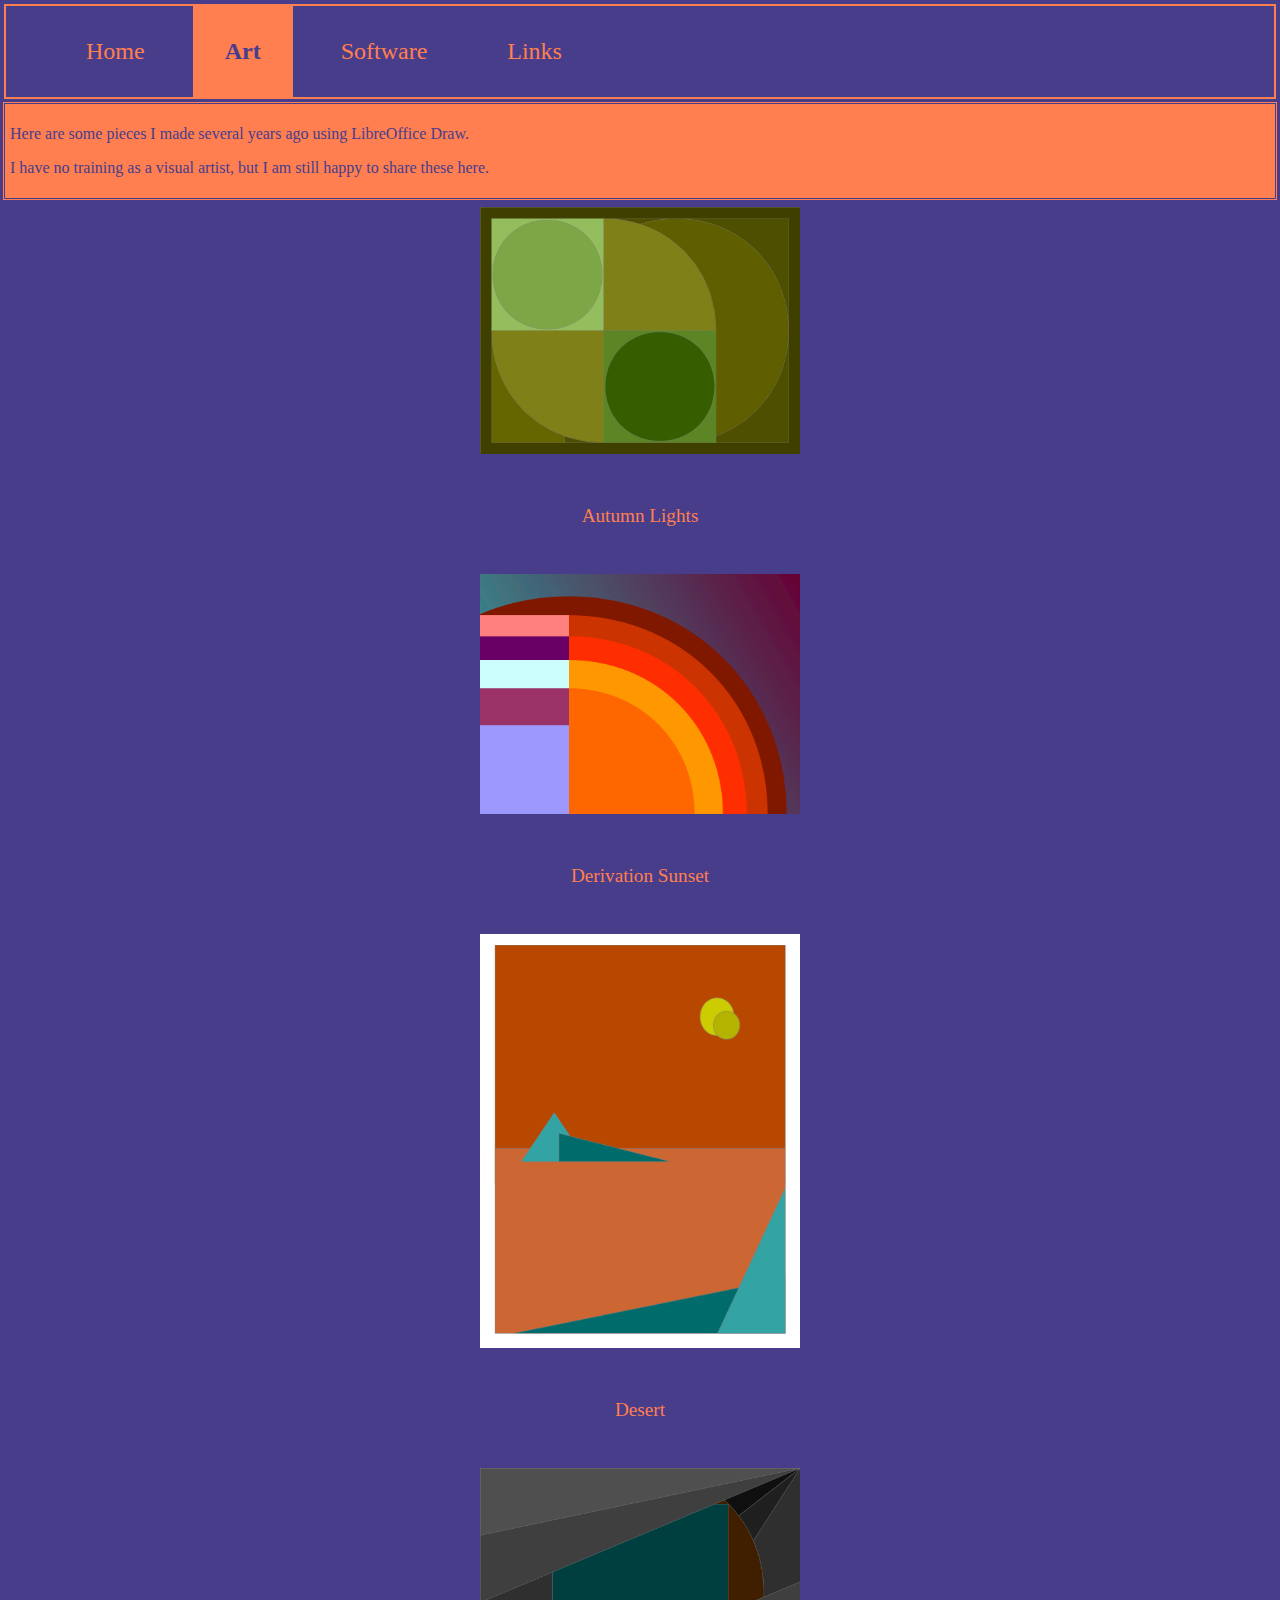
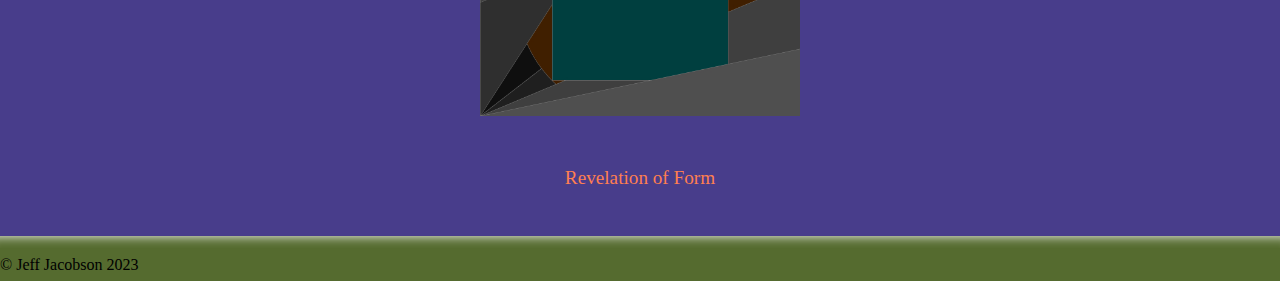
==== page2.html @ 09f3b746 "first commit" ====
<!DOCTYPE html>
<html lang="en">
<head>
    <meta charset="UTF-8">
    <meta http-equiv="X-UA-Compatible" content="IE=edge">
    <meta name="viewport" content="width=device-width, initial-scale=1.0">
    <title>jwjacobson art</title>
    <link rel="stylesheet" href="./css/styles2.css">
</head>
<body>
    <nav>
        <ul>
            <li><a href="./index.html">Home</a></li>
            <li><a class="active" href="./page2.html">Art</a></li>
            <li><a href="./page3.html">Software</a></li>
            <li><a href="./page4.html">Links</a></li>
        </ul>
    </nav>
    <div class="standard-text">
        <p>Here are some pieces I made several years ago using LibreOffice Draw.</p>
        <p>I have no training as a visual artist, but I am still happy to share these here.</p>
    </div>
    <div class="gallery">
        <a target="_blank" href="./images/autumnlights.jpg">
          <img src="./images/autumnlights.jpg" alt="An abstract image consisting of circles and rectangles in brownish greens and yellows." width="50%" height="50%">
        </a>
        <div class="desc">Autumn Lights</div>
      </div>
      
      <div class="gallery">
        <a target="_blank" href="./images/derivationsunset.gif">
          <img src="./images/derivationsunset.gif" alt="A massive sun behind some rectangles, maybe an apartment tower?" width="50%" height="50%">
        </a>
        <div class="desc">Derivation Sunset</div>
      </div>
      
      <div class="gallery">
        <a target="_blank" href="./images/desert.jpg">
          <img src="./images/desert.jpg" alt="A desert landscape, with ruins" width="50%" height="50%">
        </a>
        <div class="desc">Desert</div>
      </div>
      
      <div class="gallery">
        <a target="_blank" href="./images/revelationofform.jpg">
          <img src="./images/revelationofform.jpg" alt="A square with a circle behind it, emerging from irising gray triangles" width="50%" height="50%">
        </a>
        <div class="desc">Revelation of Form</div>
      </div>
    <footer>
        <hr>
        <div>
            &copy Jeff Jacobson 2023
        </div>
    </footer>


</body>
</html>
---- css/styles2.css ----
body, html{
    height: 100%;
    margin: 0px;
}

body{
    background-color:darkslateblue;
}


nav ul{
    list-style-type: none;
    margin: 4px;
    overflow: hidden;
    border: 2px solid coral;
    background-color:darkslateblue;
    font-size: 24px;
}

nav li{
    float: left;
    display: inline;
    margin: 0 8px
}

nav li a{
    display: block;
    color:coral;
    text-align: center;
    padding: 32px 32px;
    text-decoration: none;
}

nav li a:hover:not(.active) {
    /* color:darkslateblue; */
    /* background-color: coral; */
    border-left: 0.25px solid aquamarine;
    border-right: 0.25px solid aquamarine;
  }

 .active {
    background-color:coral;
    color:darkslateblue;
    font-weight: bold;
 }





 div.gallery {
    margin: auto;
    width: 25%;
  }
  
  div.gallery:hover {
    border: 1px solid coral;
  }
  
  div.gallery img {
    width: 100%;
    height: auto;
      }
  
  div.desc {
    padding: 15px;
    text-align: center;
    color:coral;
    font-size: larger;
    margin-top: 10%;
    margin-bottom: 10%;
  }

.standard-text {
    padding: 5px;
    margin-left: 4px;
    margin-right: 4px;
    margin-bottom: 8px;
    font-family: 'Times New Roman', Times, serif;
    /* border-radius: 10px; */
    background-color: coral;
    color: darkslateblue;
    border: solid 1px darkslateblue;
    outline: solid 1px coral;
}

.links {
    list-style: none;
    margin: 4px;
    overflow: hidden;
}

#orb {
    width: 400px;
    height: 400px;
    border-radius: 200px;
    border: 1px solid aquamarine;
    background-color: darkslateblue;
    animation-name: the_orb;
    animation-duration: 10s;
    position: relative;
    margin: auto;
    animation-iteration-count: infinite;
    animation-direction: alternate;
  }
  
  @keyframes the_orb {
    from {background-color: darkslateblue;}
    to {background-color: coral;}
  }


#main{
    width:75%;
    float: left;
    height: 100%;
    padding-left: 20px;
    padding-top: 20px;
}

#side{
    width: 20%;
    float: right;
    height: 100%;
    padding: 20px;
}

#profile-image{
    width: 100px;
    border-radius: 50%;
    border:5px solid lightcoral
}

#profile{
    text-align: center;
}

.side-article ul{
    list-style-type: none;
    padding-left: 0px;
}

#profile h2{
    display: inline;
}

#profile-details{
    margin-right: 30px;
    text-align: center;
}

.side-article, .main-articles{
    padding: 10px;
    margin-bottom: 10px;
    border-radius: 10px;
}

.side-article{
    background-color: blueviolet;
    text-align: center;
}

.main-articles{
    background-color: cornflowerblue;
}

form{
    margin-top: 20px;
}

textarea, input{
    background-color:bisque;
    border-radius: 5px;
    padding: 5px;
    margin: 5px;
}

.side-articles h1{
    margin-bottom: 20px;
}

footer {
    bottom: 0px;
    width: 100%;
    background-color: darkolivegreen;
    height: 5vh;
    margin-top: 0px;
}

footer hr{
    margin-top: 0px;
    height: 12px;
    border: 0px;
    box-shadow: inset 0px 12px 12px -12px white;
}

main{
    overflow: auto;
}
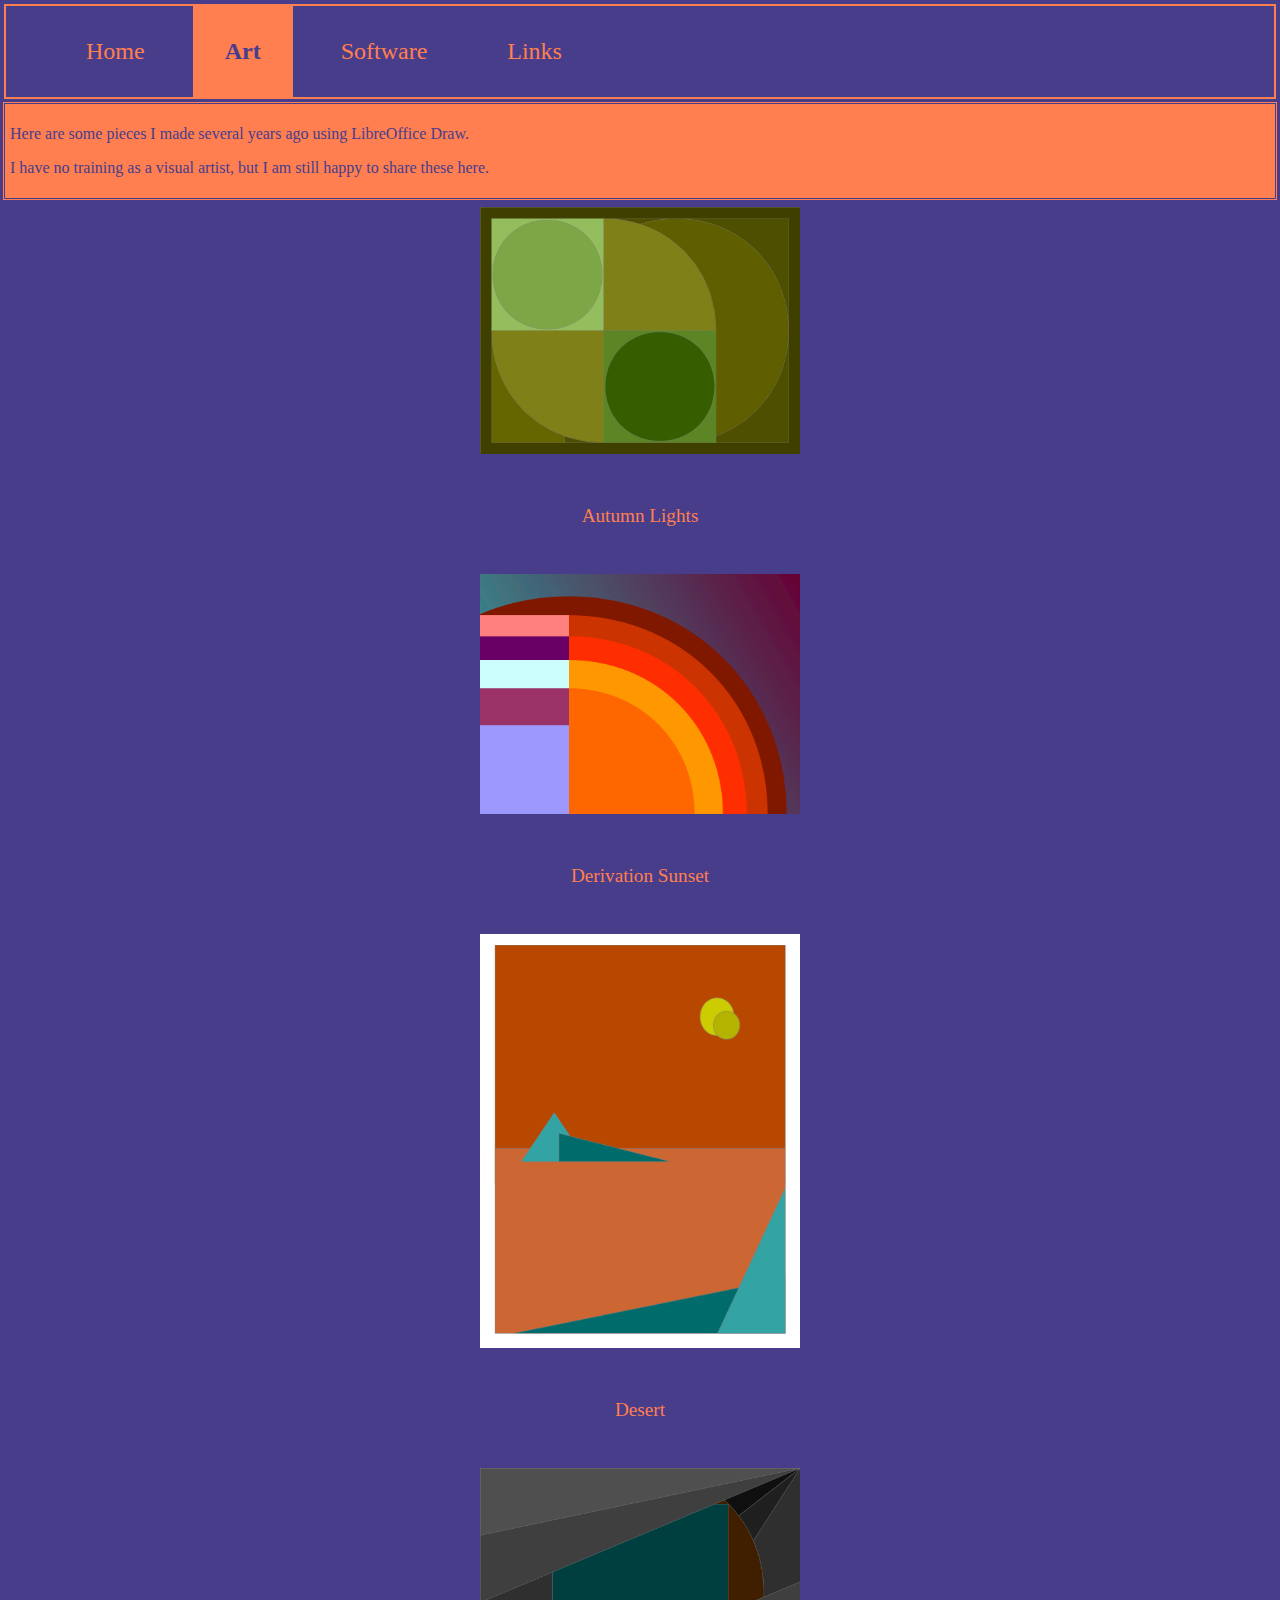
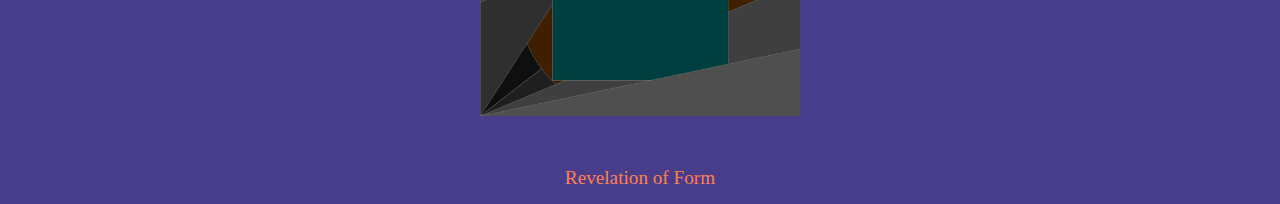
==== commit 931a6448: "Comment out default filter, remove unnecessary styles" ====
--- a/page2.html
+++ b/page2.html
@@ -47,12 +47,12 @@
         </a>
         <div class="desc">Revelation of Form</div>
       </div>
-    <footer>
+    <!-- <footer>
         <hr>
         <div>
             &copy Jeff Jacobson 2023
         </div>
-    </footer>
+    </footer> -->
 
 
 </body>
--- a/css/styles2.css
+++ b/css/styles2.css
@@ -110,76 +110,8 @@
   }
 
 
-#main{
-    width:75%;
-    float: left;
-    height: 100%;
-    padding-left: 20px;
-    padding-top: 20px;
-}
 
-#side{
-    width: 20%;
-    float: right;
-    height: 100%;
-    padding: 20px;
-}
-
-#profile-image{
-    width: 100px;
-    border-radius: 50%;
-    border:5px solid lightcoral
-}
-
-#profile{
-    text-align: center;
-}
-
-.side-article ul{
-    list-style-type: none;
-    padding-left: 0px;
-}
-
-#profile h2{
-    display: inline;
-}
-
-#profile-details{
-    margin-right: 30px;
-    text-align: center;
-}
-
-.side-article, .main-articles{
-    padding: 10px;
-    margin-bottom: 10px;
-    border-radius: 10px;
-}
-
-.side-article{
-    background-color: blueviolet;
-    text-align: center;
-}
-
-.main-articles{
-    background-color: cornflowerblue;
-}
-
-form{
-    margin-top: 20px;
-}
-
-textarea, input{
-    background-color:bisque;
-    border-radius: 5px;
-    padding: 5px;
-    margin: 5px;
-}
-
-.side-articles h1{
-    margin-bottom: 20px;
-}
-
-footer {
+/* footer {
     bottom: 0px;
     width: 100%;
     background-color: darkolivegreen;
@@ -192,8 +124,4 @@
     height: 12px;
     border: 0px;
     box-shadow: inset 0px 12px 12px -12px white;
-}
-
-main{
-    overflow: auto;
-}+} */
